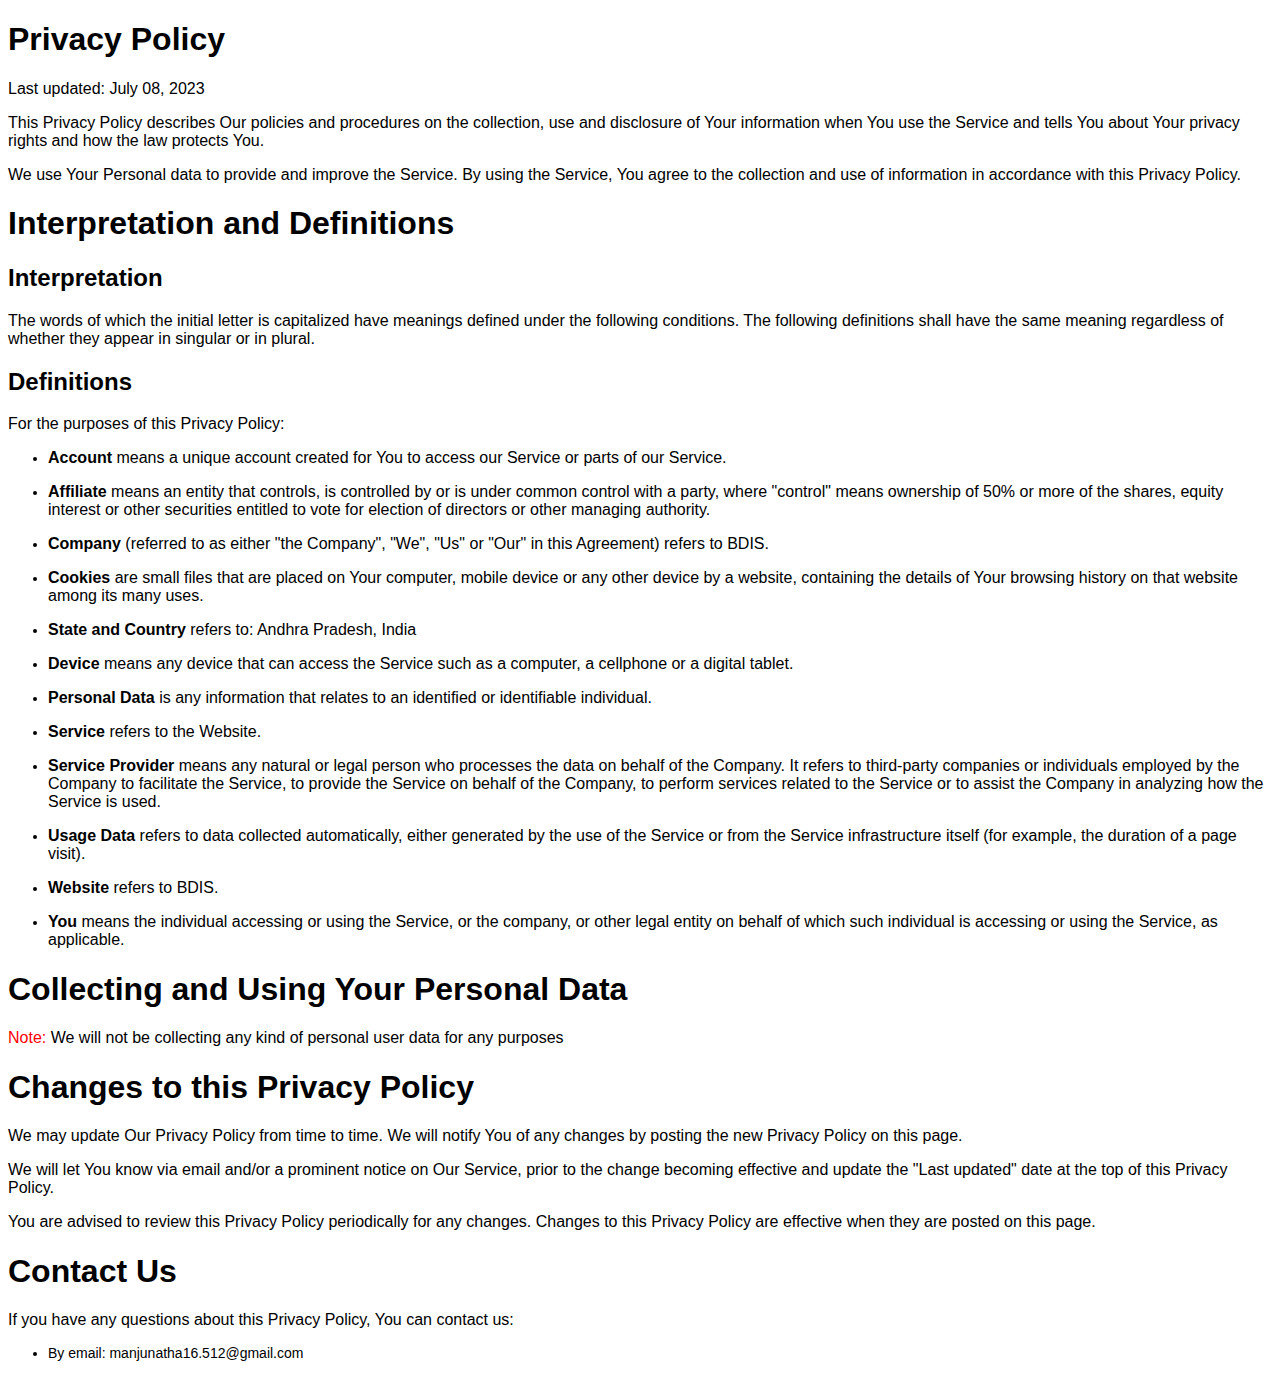
==== bdis/index.html @ 009f59b3 "Initial Commit'" ====
<!DOCTYPE html>
<html lang="en">

<head>
    <meta charset="UTF-8">
    <meta name="viewport" content="width=device-width, initial-scale=1.0">
    <title>BDIS - Privacy Policy</title>
    <link rel="stylesheet" href="styles.css">
</head>

<body>
    <h1>Privacy Policy</h1>
    <p>Last updated: July 08, 2023</p>
    <p>
        This Privacy Policy describes Our policies and procedures on the collection,
        use and disclosure of Your information when You use the Service and tells You
        about Your privacy rights and how the law protects You.
    </p>
    <p>
        We use Your Personal data to provide and improve the Service. By using the
        Service, You agree to the collection and use of information in accordance with
        this Privacy Policy.
    </p>
    <h1>Interpretation and Definitions</h1>
    <h2>Interpretation</h2>
    <p>
        The words of which the initial letter is capitalized have meanings defined
        under the following conditions. The following definitions shall have the same
        meaning regardless of whether they appear in singular or in plural.
    </p>
    <h2>Definitions</h2>
    <p>For the purposes of this Privacy Policy:</p>
    <ul>
        <li>
            <p>
                <strong>Account</strong> means a unique account created for You to access
                our Service or parts of our Service.
            </p>
        </li>
        <li>
            <p>
                <strong>Affiliate</strong> means an entity that controls, is controlled by
                or is under common control with a party, where &quot;control&quot; means
                ownership of 50% or more of the shares, equity interest or other
                securities entitled to vote for election of directors or other managing
                authority.
            </p>
        </li>
        <li>
            <p>
                <strong>Company</strong> (referred to as either &quot;the Company&quot;,
                &quot;We&quot;, &quot;Us&quot; or &quot;Our&quot; in this Agreement)
                refers to BDIS.
            </p>
        </li>
        <li>
            <p>
                <strong>Cookies</strong> are small files that are placed on Your computer,
                mobile device or any other device by a website, containing the details of
                Your browsing history on that website among its many uses.
            </p>
        </li>
        <li>
            <p><strong>State and Country</strong> refers to: Andhra Pradesh, India</p>
        </li>
        <li>
            <p>
                <strong>Device</strong> means any device that can access the Service such
                as a computer, a cellphone or a digital tablet.
            </p>
        </li>
        <li>
            <p>
                <strong>Personal Data</strong> is any information that relates to an
                identified or identifiable individual.
            </p>
        </li>
        <li>
            <p><strong>Service</strong> refers to the Website.</p>
        </li>
        <li>
            <p>
                <strong>Service Provider</strong> means any natural or legal person who
                processes the data on behalf of the Company. It refers to third-party
                companies or individuals employed by the Company to facilitate the
                Service, to provide the Service on behalf of the Company, to perform
                services related to the Service or to assist the Company in analyzing how
                the Service is used.
            </p>
        </li>
        <li>
            <p>
                <strong>Usage Data</strong> refers to data collected automatically, either
                generated by the use of the Service or from the Service infrastructure
                itself (for example, the duration of a page visit).
            </p>
        </li>
        <li>
            <p>
                <strong>Website</strong> refers to BDIS.
            </p>
        </li>
        <li>
            <p>
                <strong>You</strong> means the individual accessing or using the Service,
                or the company, or other legal entity on behalf of which such individual
                is accessing or using the Service, as applicable.
            </p>
        </li>
    </ul>
    <h1>Collecting and Using Your Personal Data</h1>
    <p><span>Note:</span> We will not be collecting any kind of personal user data for any purposes</p>

    <h1>Changes to this Privacy Policy</h1>
    <p>
        We may update Our Privacy Policy from time to time. We will notify You of any
        changes by posting the new Privacy Policy on this page.
    </p>
    <p>
        We will let You know via email and/or a prominent notice on Our Service, prior
        to the change becoming effective and update the &quot;Last updated&quot; date
        at the top of this Privacy Policy.
    </p>
    <p>
        You are advised to review this Privacy Policy periodically for any changes.
        Changes to this Privacy Policy are effective when they are posted on this
        page.
    </p>
    <h1>Contact Us</h1>
    <p>If you have any questions about this Privacy Policy, You can contact us:</p>
    <ul>
        <li>By email: manjunatha16.512@gmail.com</li>
    </ul>
</body>

</html>
---- bdis/styles.css ----
body {
  font-family: 'Roboto', sans-serif;
}

p {
  font-size: 16px;
}
li {
  font-size: 14px;
}

span {
  color: red;
}
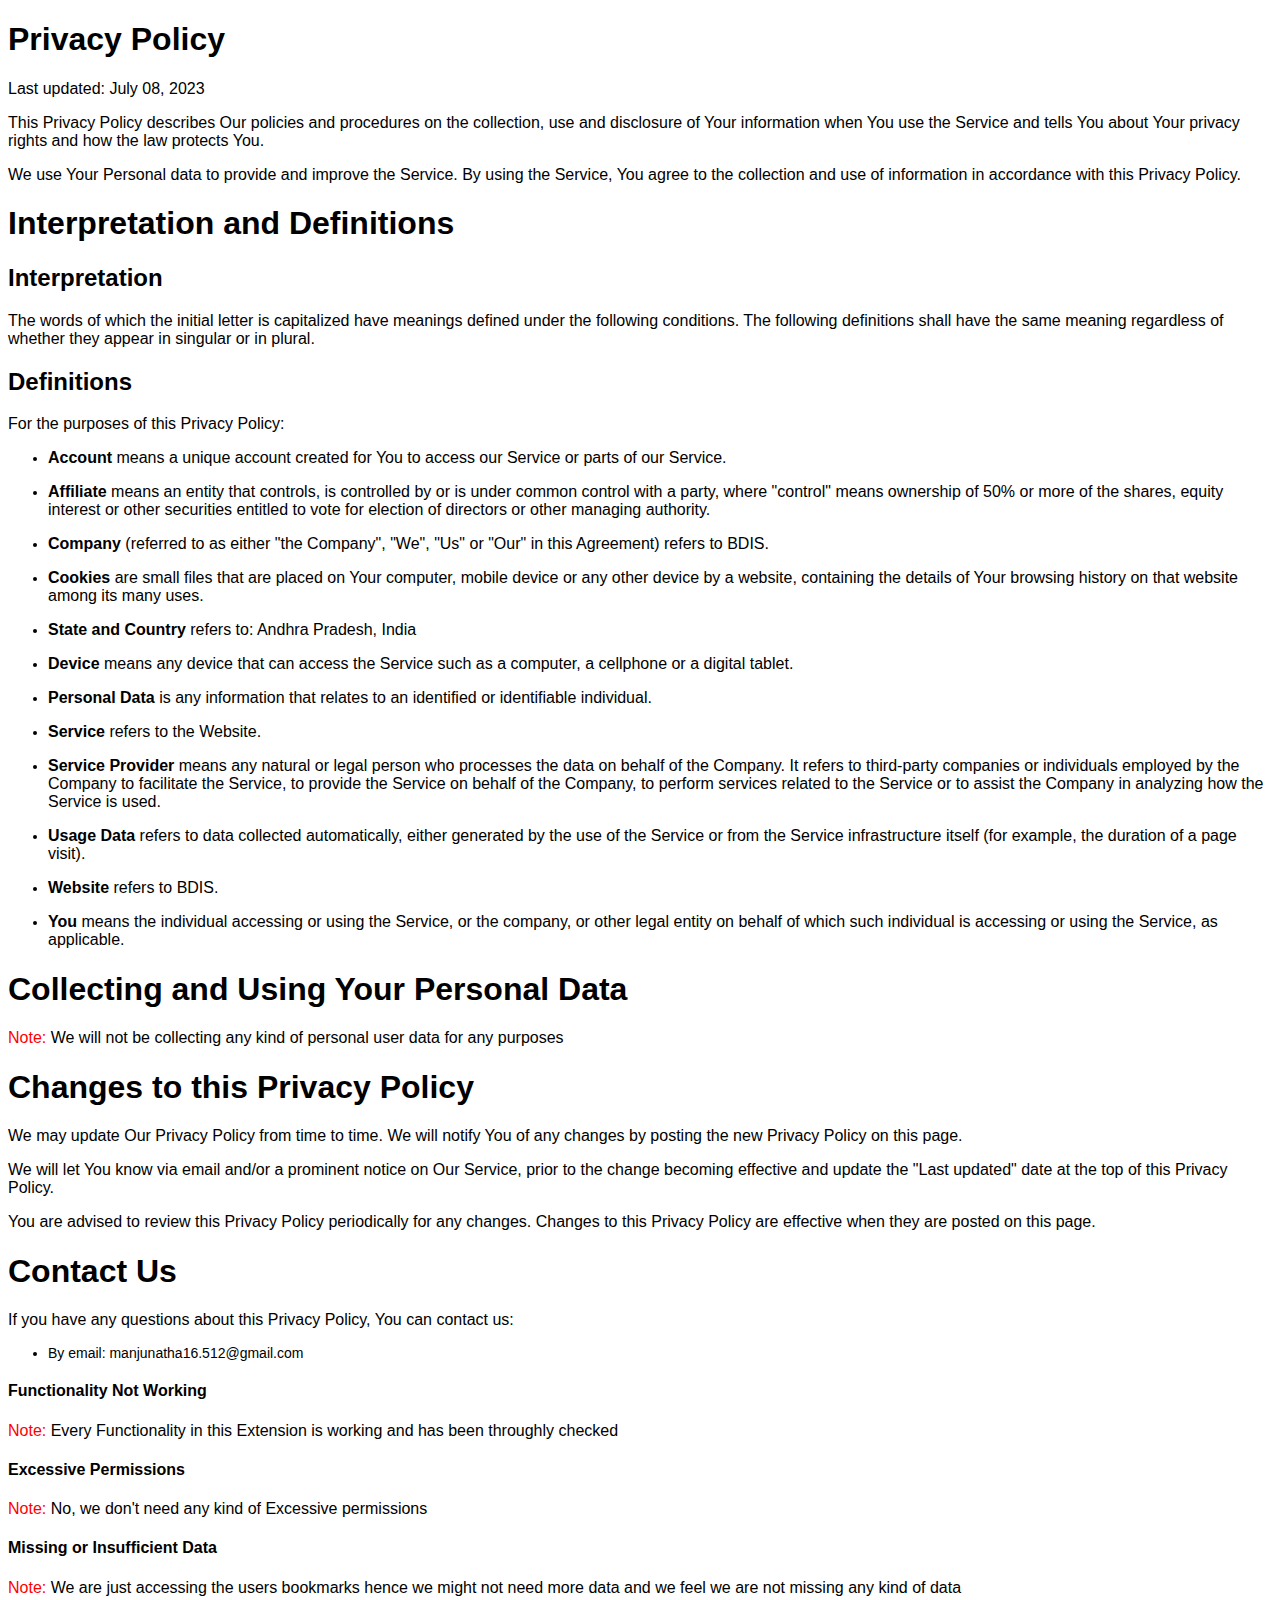
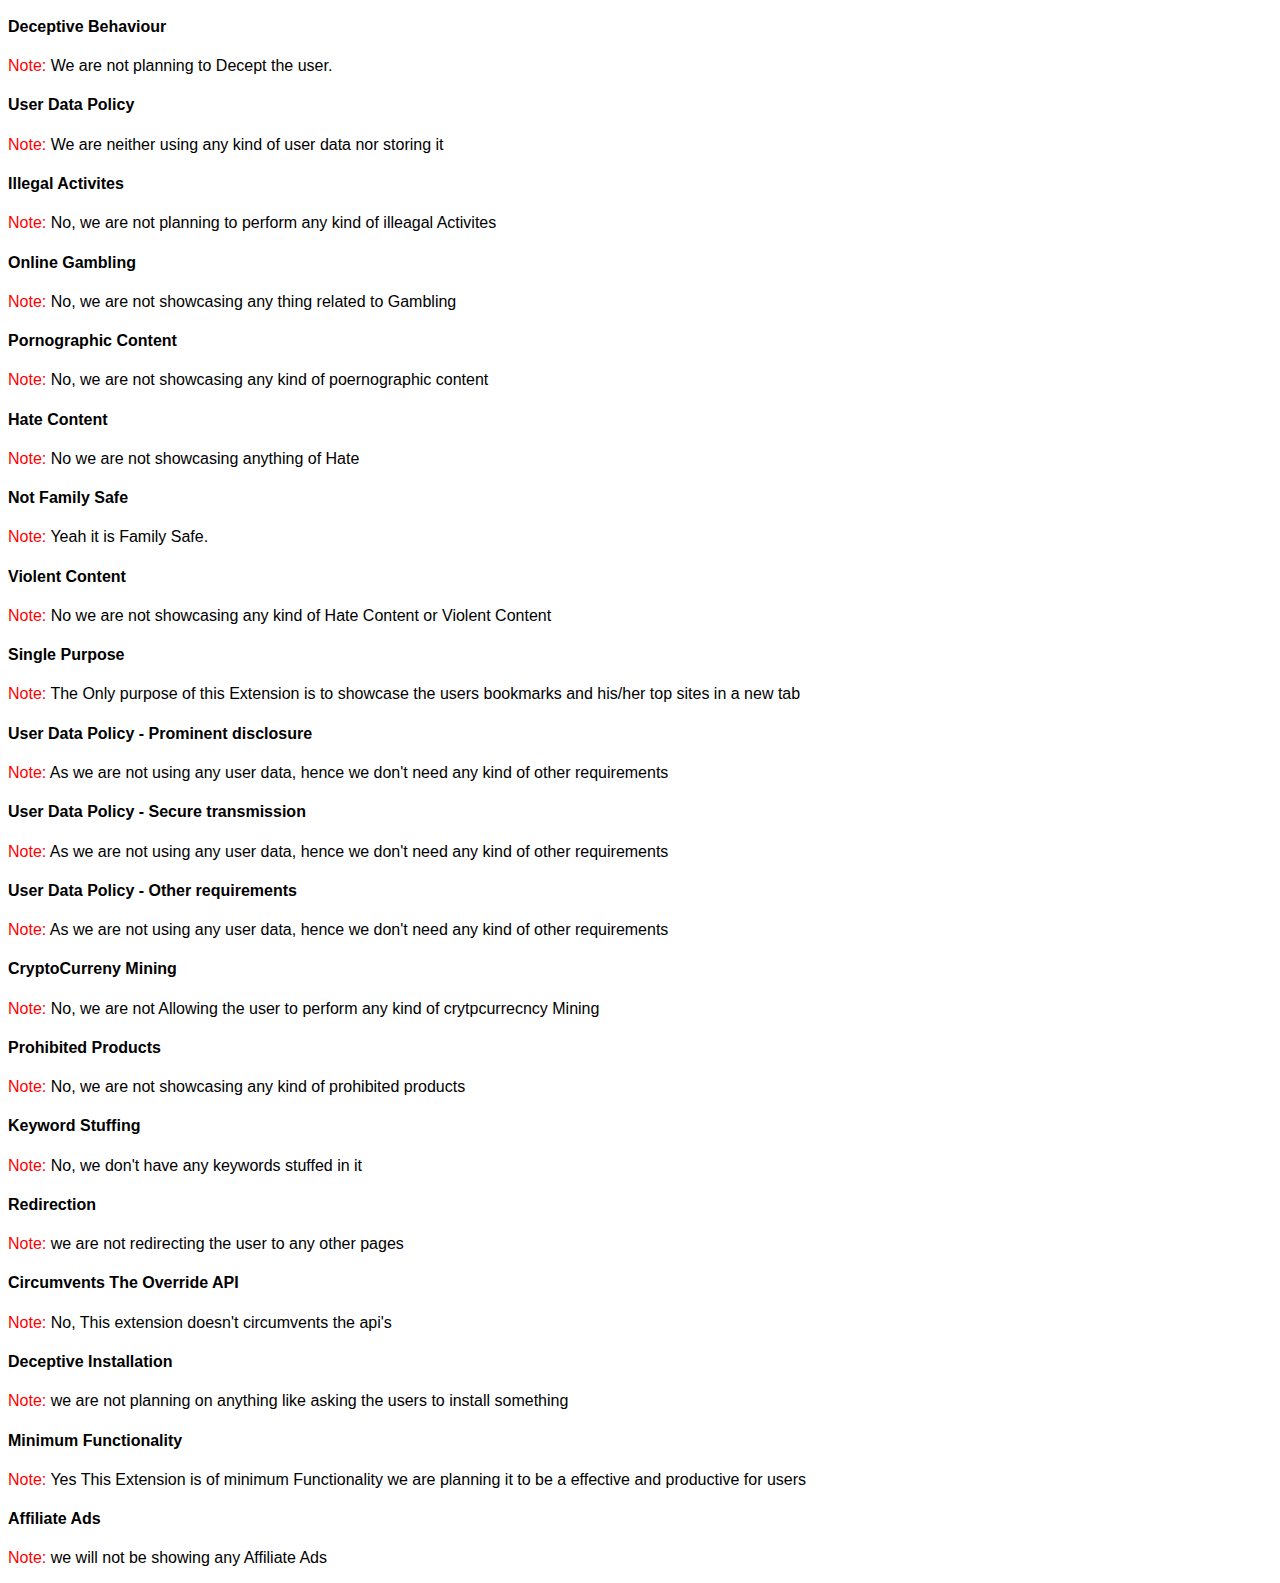
==== commit 473e6aac: "Updated Privacy Policy" ====
--- a/bdis/index.html
+++ b/bdis/index.html
@@ -131,6 +131,56 @@
     <ul>
         <li>By email: manjunatha16.512@gmail.com</li>
     </ul>
+    <h4>Functionality Not Working</h4>
+    <p><span>Note: </span>Every Functionality in this Extension is working and has been throughly checked</p>
+    <h4>Excessive Permissions</h4>
+    <p><span>Note: </span>No, we don't need any kind of Excessive permissions</p>
+    <h4>Missing or Insufficient Data</h4>
+    <p><span>Note: </span>We are just accessing the users bookmarks hence we might not need more data and we feel we are
+        not missing any kind of data</p>
+    <h4>Deceptive Behaviour</h4>
+    <p><span>Note: </span>We are not planning to Decept the user.</p>
+    <h4>User Data Policy</h4>
+    <p><span>Note: </span>We are neither using any kind of user data nor storing it </p>
+    <h4>Illegal Activites</h4>
+    <p><span>Note: </span>No, we are not planning to perform any kind of illeagal Activites</p>
+    <h4>Online Gambling</h4>
+    <p><span>Note: </span>No, we are not showcasing any thing related to Gambling</p>
+    <h4>Pornographic Content</h4>
+    <p><span>Note: </span>No, we are not showcasing any kind of poernographic content</p>
+    <h4>Hate Content</h4>
+    <p><span>Note: </span>No we are not showcasing anything of Hate</p>
+    <h4>Not Family Safe</h4>
+    <p><span>Note: </span>Yeah it is Family Safe.</p>
+    <h4>Violent Content</h4>
+    <p><span>Note: </span> No we are not showcasing any kind of Hate Content or Violent Content</p>
+    <h4>Single Purpose</h4>
+    <p><span>Note: </span>The Only purpose of this Extension is to showcase the users bookmarks and his/her top sites in
+        a
+        new tab</p>
+    <h4>User Data Policy - Prominent disclosure</h4>
+    <p><span>Note: </span>As we are not using any user data, hence we don't need any kind of other requirements</p>
+    <h4>User Data Policy - Secure transmission</h4>
+    <p><span>Note: </span>As we are not using any user data, hence we don't need any kind of other requirements</p>
+    <h4>User Data Policy - Other requirements</h4>
+    <p><span>Note: </span>As we are not using any user data, hence we don't need any kind of other requirements</p>
+    <h4>CryptoCurreny Mining</h4>
+    <p><span>Note: </span>No, we are not Allowing the user to perform any kind of crytpcurrecncy Mining</p>
+    <h4>Prohibited Products</h4>
+    <p><span>Note: </span>No, we are not showcasing any kind of prohibited products</p>
+    <h4>Keyword Stuffing</h4>
+    <p><span>Note: </span>No, we don't have any keywords stuffed in it</p>
+    <h4>Redirection</h4>
+    <p><span>Note: </span> we are not redirecting the user to any other pages</p>
+    <h4>Circumvents The Override API</h4>
+    <p><span>Note: </span>No, This extension doesn't circumvents the api's</p>
+    <h4>Deceptive Installation</h4>
+    <p><span>Note: </span> we are not planning on anything like asking the users to install something</p>
+    <h4>Minimum Functionality</h4>
+    <p><span>Note: </span>Yes This Extension is of minimum Functionality we are planning it to be a effective and
+        productive for users</p>
+    <h4>Affiliate Ads</h4>
+    <p><span>Note: </span> we will not be showing any Affiliate Ads</p>
 </body>
 
 </html>